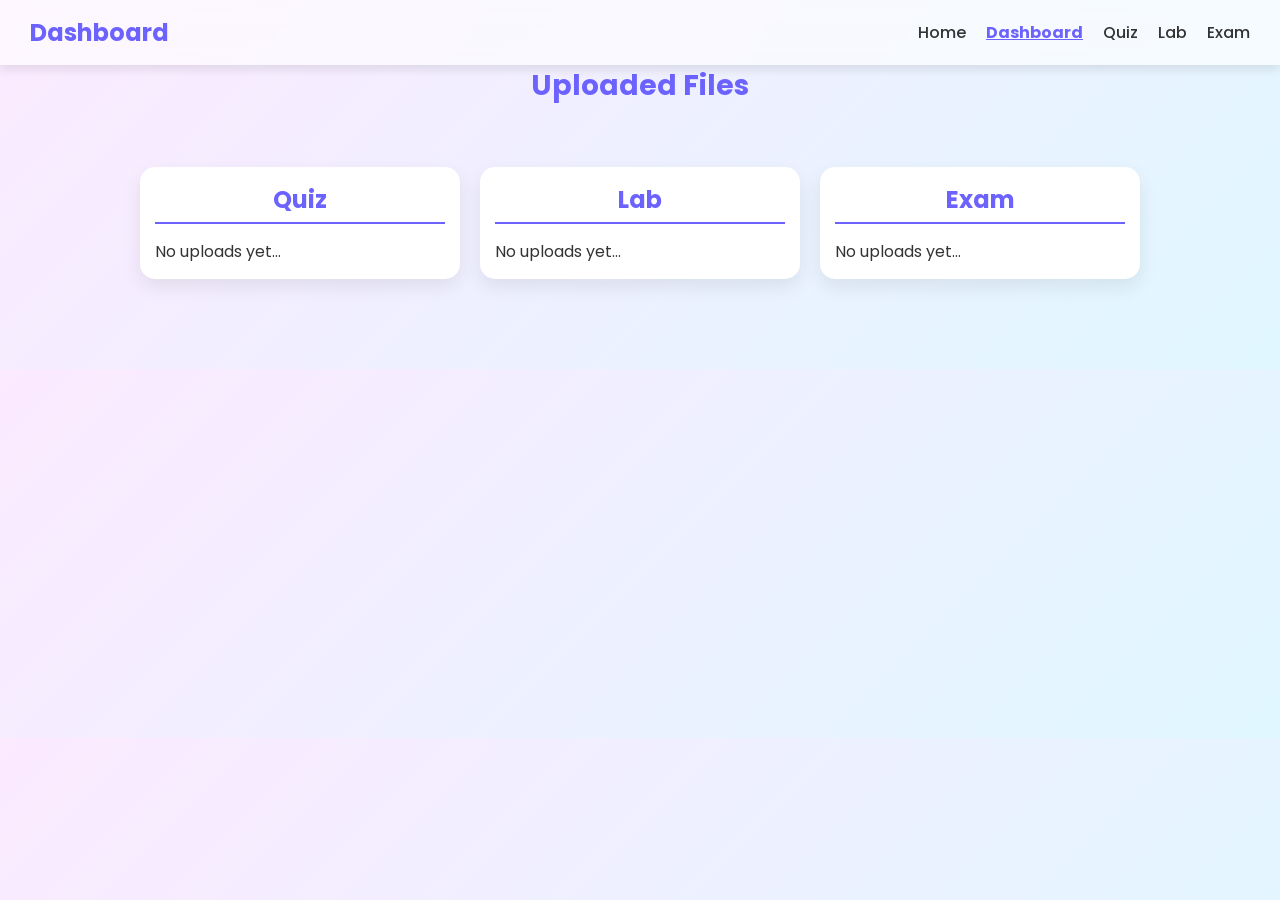
==== dashboard.html @ 838af4b1 "Add files via upload" ====
<!DOCTYPE html>
<html lang="en">
<head>
<meta charset="UTF-8">
<title>Dashboard</title>
<link rel="stylesheet" href="style.css">
</head>

<!-- LIGHTBOX -->
<div id="lightbox" onclick="closeLightbox()">
  <img id="lightbox-img">
</div>

<body>

<nav>
  <h2>Dashboard </h2>
  <ul>
    <li><a href="index.html" class="nav-link">Home</a></li>
    <li><a href="dashboard.html" class="nav-link">Dashboard</a></li>
    <li><a href="quiz.html" class="nav-link">Quiz</a></li>
    <li><a href="lab.html" class="nav-link">Lab</a></li>
    <li><a href="exam.html" class="nav-link">Exam</a></li>
  </ul>
</nav>

<h1 class="center">Uploaded Files</h1>

<div class="dashboard-wrapper">
  <section class="dashboard-section">
    <h2>Quiz</h2>
    <div id="quiz-uploads" class="uploads"></div>
  </section>

  <section class="dashboard-section">
    <h2>Lab</h2>
    <div id="lab-uploads" class="uploads"></div>
  </section>

  <section class="dashboard-section">
    <h2>Exam</h2>
    <div id="exam-uploads" class="uploads"></div>
  </section>
</div>

<script src="script.js"></script>
</body>
</html>
---- style.css ----
@import url('https://fonts.googleapis.com/css2?family=Poppins:wght@300;500;700&display=swap');

* {
  margin: 0;
  padding: 0;
  box-sizing: border-box;
  font-family: 'Poppins', sans-serif;
}

body {
  background: linear-gradient(135deg, #fceaff, #e0f7ff);
  color: #333;
}

/* NAVBAR */
nav {
  display: flex;
  justify-content: space-between;
  align-items: center;
  padding: 15px 30px;
  background: rgba(255,255,255,0.6);
  backdrop-filter: blur(10px);
  box-shadow: 0 4px 10px rgba(0,0,0,0.1);
}

nav h2 {
  color: #6c63ff;
}

nav ul {
  display: flex;
  gap: 20px;
  list-style: none;
}

nav a {
  text-decoration: none;
  color: #333;
  font-weight: 500;
  transition: 0.3s;
}

nav a:hover {
  color: #6c63ff;
}

/* HOME */
.home {
  text-align: center;
  padding: 50px 20px;
}

.profile {
  width: 160px;
  border-radius: 50%;
  border: 5px solid white;
  box-shadow: 0 10px 20px rgba(0,0,0,0.1);
  margin-bottom: 15px;
}

h1 {
  font-size: 28px;
}

.about, .skills {
  background: white;
  margin: 20px auto;
  padding: 20px;
  width: 300px;
  border-radius: 20px;
  box-shadow: 0 10px 25px rgba(0,0,0,0.08);
}

/* FORM */
.form {
  background: white;
  padding: 25px;
  width: 320px;
  margin: 80px auto;
  border-radius: 20px;
  box-shadow: 0 10px 25px rgba(0,0,0,0.1);
  display: flex;
  flex-direction: column;
  gap: 12px;
}

input {
  padding: 12px;
  border-radius: 10px;
  border: 1px solid #ddd;
}

button {
  padding: 12px;
  border-radius: 10px;
  border: none;
  background: linear-gradient(135deg, #6c63ff, #a29bfe);
  color: white;
  font-weight: bold;
  cursor: pointer;
  transition: 0.3s;
}

button:hover {
  transform: scale(1.05);
}

/* DASHBOARD */
#output {
  padding: 20px;
  display: flex;
  flex-wrap: wrap;
  gap: 20px;
  justify-content: center;
}

#output div {
  background: white;
  padding: 15px;
  width: 200px;
  border-radius: 15px;
  box-shadow: 0 8px 20px rgba(0,0,0,0.08);
  text-align: center;
}

/* ANIMATION */
@keyframes fadeIn {
  from {
    opacity: 0;
    transform: translateY(20px);
  }
  to {
    opacity: 1;
    transform: translateY(0);
  }
}

.home, .form, #output div {
  animation: fadeIn 0.6s ease-in-out;
}

#preview {
  margin-top: 10px;
  box-shadow: 0 5px 15px rgba(0,0,0,0.1);
}

/* LIGHTBOX STYLE */
#lightbox {
  position: fixed;
  top: 0;
  left: 0;
  width: 100%;
  height: 100%;
  background: rgba(0,0,0,0.8);
  display: none;
  justify-content: center;
  align-items: center;
  z-index: 999;
}

#lightbox img {
  max-width: 80%;
  max-height: 80%;
  border-radius: 15px;
}

#lightbox img {
  animation: zoomIn 0.3s ease;
}

@keyframes zoomIn {
  from {
    transform: scale(0.7);
    opacity: 0;
  }
  to {
    transform: scale(1);
    opacity: 1;
  }
}

.delete-btn {
  margin-top: 10px;
  padding: 8px;
  background: #ff4d6d;
  color: white;
  border: none;
  border-radius: 8px;
  cursor: pointer;
  transition: 0.3s;
}

.delete-btn:hover {
  background: #ff1e4d;
}

nav a.active {
  color: #6c63ff;
  font-weight: bold;
}

/* PAGE TRANSITION */
body {
  opacity: 0;
  transition: opacity 0.4s ease;
}

body.show {
  opacity: 1;
}

.form button:disabled {
  background: #4cd137;
  cursor: default;
}

.dashboard-section {
  margin: 40px auto;
  width: 90%;
  max-width: 800px;
}

.dashboard-section h2 {
  color: #6c63ff;
  margin-bottom: 15px;
  border-bottom: 2px solid #6c63ff;
  padding-bottom: 5px;
}

.uploads {
  display: flex;
  flex-wrap: wrap;
  gap: 20px;
}

.dashboard-card {
  background: white;
  padding: 15px;
  width: 220px;
  border-radius: 15px;
  box-shadow: 0 8px 20px rgba(0,0,0,0.08);
  text-align: center;
}

.dashboard-wrapper {
  display: flex;
  justify-content: space-between;
  gap: 20px;
  flex-wrap: wrap;
  width: 90%;
  max-width: 1000px;
  margin: 0 auto 50px auto;
}

.dashboard-section {
  flex: 1 1 300px; /* grow/shrink, min 300px */
  background: #fff;
  padding: 15px;
  border-radius: 15px;
  box-shadow: 0 8px 20px rgba(0,0,0,0.08);
}

.dashboard-section h2 {
  color: #6c63ff;
  margin-bottom: 15px;
  border-bottom: 2px solid #6c63ff;
  padding-bottom: 5px;
  text-align: center; /* center label */
}

.center {
  text-align: center;
  margin-bottom: 30px;
  color: #6c63ff;
  font-size: 28px;
}

nav {
  position: sticky;
  top: 0;
  z-index: 999;
}

nav a.active {
  color: #6c63ff;
  font-weight: bold;
  text-decoration: underline;
}

nav a.active {
  color: #6c63ff;          /* pastel purple highlight */
  font-weight: bold;
  text-decoration: underline;
}

.center {
  text-align: center;
  color: #6c63ff;
  font-size: 28px;
  margin-bottom: 20px;
}

 .profile-img {
      width: 150px;              
      height: 150px;            
      border-radius: 50%;       
      border: 5px solid #ff69b4; 
      object-fit: cover;         
    }
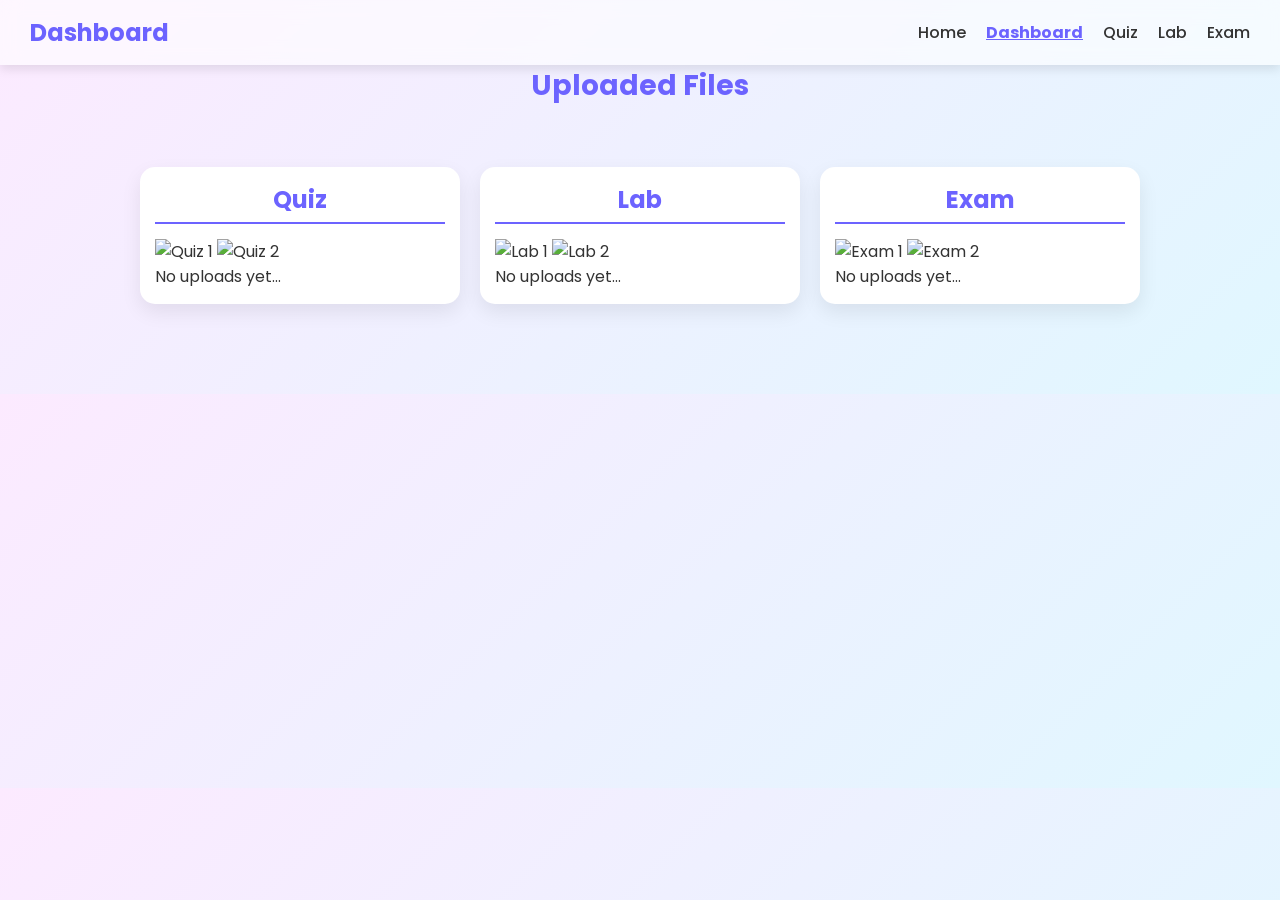
==== commit 1396be5a: "Enhance dashboard with image galleries for sections Added image galleries for quiz, lab, and exam se" ====
--- a/dashboard.html
+++ b/dashboard.html
@@ -2,19 +2,21 @@
 <html lang="en">
 <head>
 <meta charset="UTF-8">
+<meta name="viewport" content="width=device-width, initial-scale=1.0">
 <title>Dashboard</title>
 <link rel="stylesheet" href="style.css">
 </head>
 
+<body>
+
 <!-- LIGHTBOX -->
 <div id="lightbox" onclick="closeLightbox()">
-  <img id="lightbox-img">
+  <img id="lightbox-img" alt="Preview">
 </div>
 
-<body>
-
+<!-- NAVIGATION -->
 <nav>
-  <h2>Dashboard </h2>
+  <h2>Dashboard</h2>
   <ul>
     <li><a href="index.html" class="nav-link">Home</a></li>
     <li><a href="dashboard.html" class="nav-link">Dashboard</a></li>
@@ -24,25 +26,50 @@
   </ul>
 </nav>
 
+<!-- PAGE TITLE -->
 <h1 class="center">Uploaded Files</h1>
 
 <div class="dashboard-wrapper">
+
+  <!-- QUIZ SECTION -->
   <section class="dashboard-section">
     <h2>Quiz</h2>
+
+    <div class="dashboard-gallery">
+      <img src="images/quiz1.jpg" alt="Quiz 1" onclick="openLightbox(this.src)">
+      <img src="images/quiz2.jpg" alt="Quiz 2" onclick="openLightbox(this.src)">
+    </div>
+
     <div id="quiz-uploads" class="uploads"></div>
   </section>
 
+  <!-- LAB SECTION -->
   <section class="dashboard-section">
     <h2>Lab</h2>
+
+    <div class="dashboard-gallery">
+      <img src="images/lab1.jpg" alt="Lab 1" onclick="openLightbox(this.src)">
+      <img src="images/lab2.jpg" alt="Lab 2" onclick="openLightbox(this.src)">
+    </div>
+
     <div id="lab-uploads" class="uploads"></div>
   </section>
 
+  <!-- EXAM SECTION -->
   <section class="dashboard-section">
     <h2>Exam</h2>
+
+    <div class="dashboard-gallery">
+      <img src="images/exam1.jpg" alt="Exam 1" onclick="openLightbox(this.src)">
+      <img src="images/exam2.jpg" alt="Exam 2" onclick="openLightbox(this.src)">
+    </div>
+
     <div id="exam-uploads" class="uploads"></div>
   </section>
+
 </div>
 
 <script src="script.js"></script>
+
 </body>
-</html>+</html>
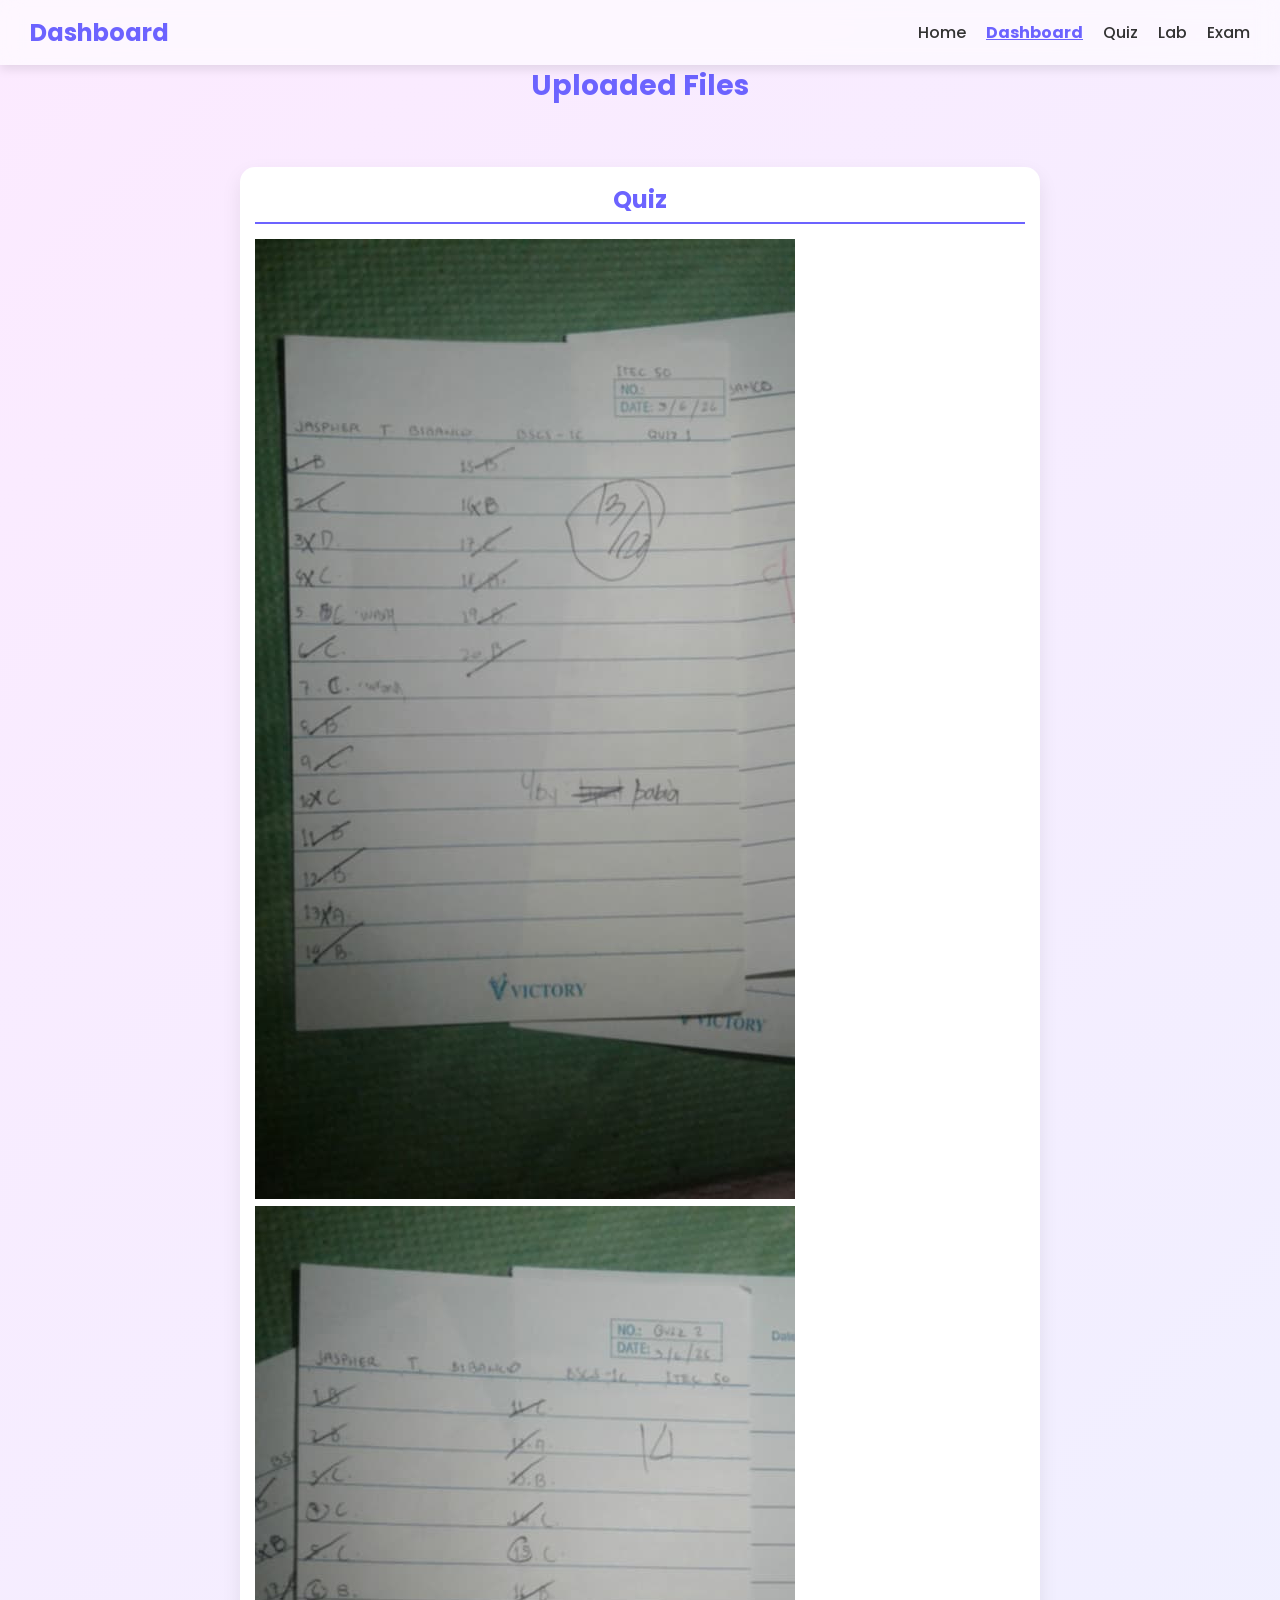
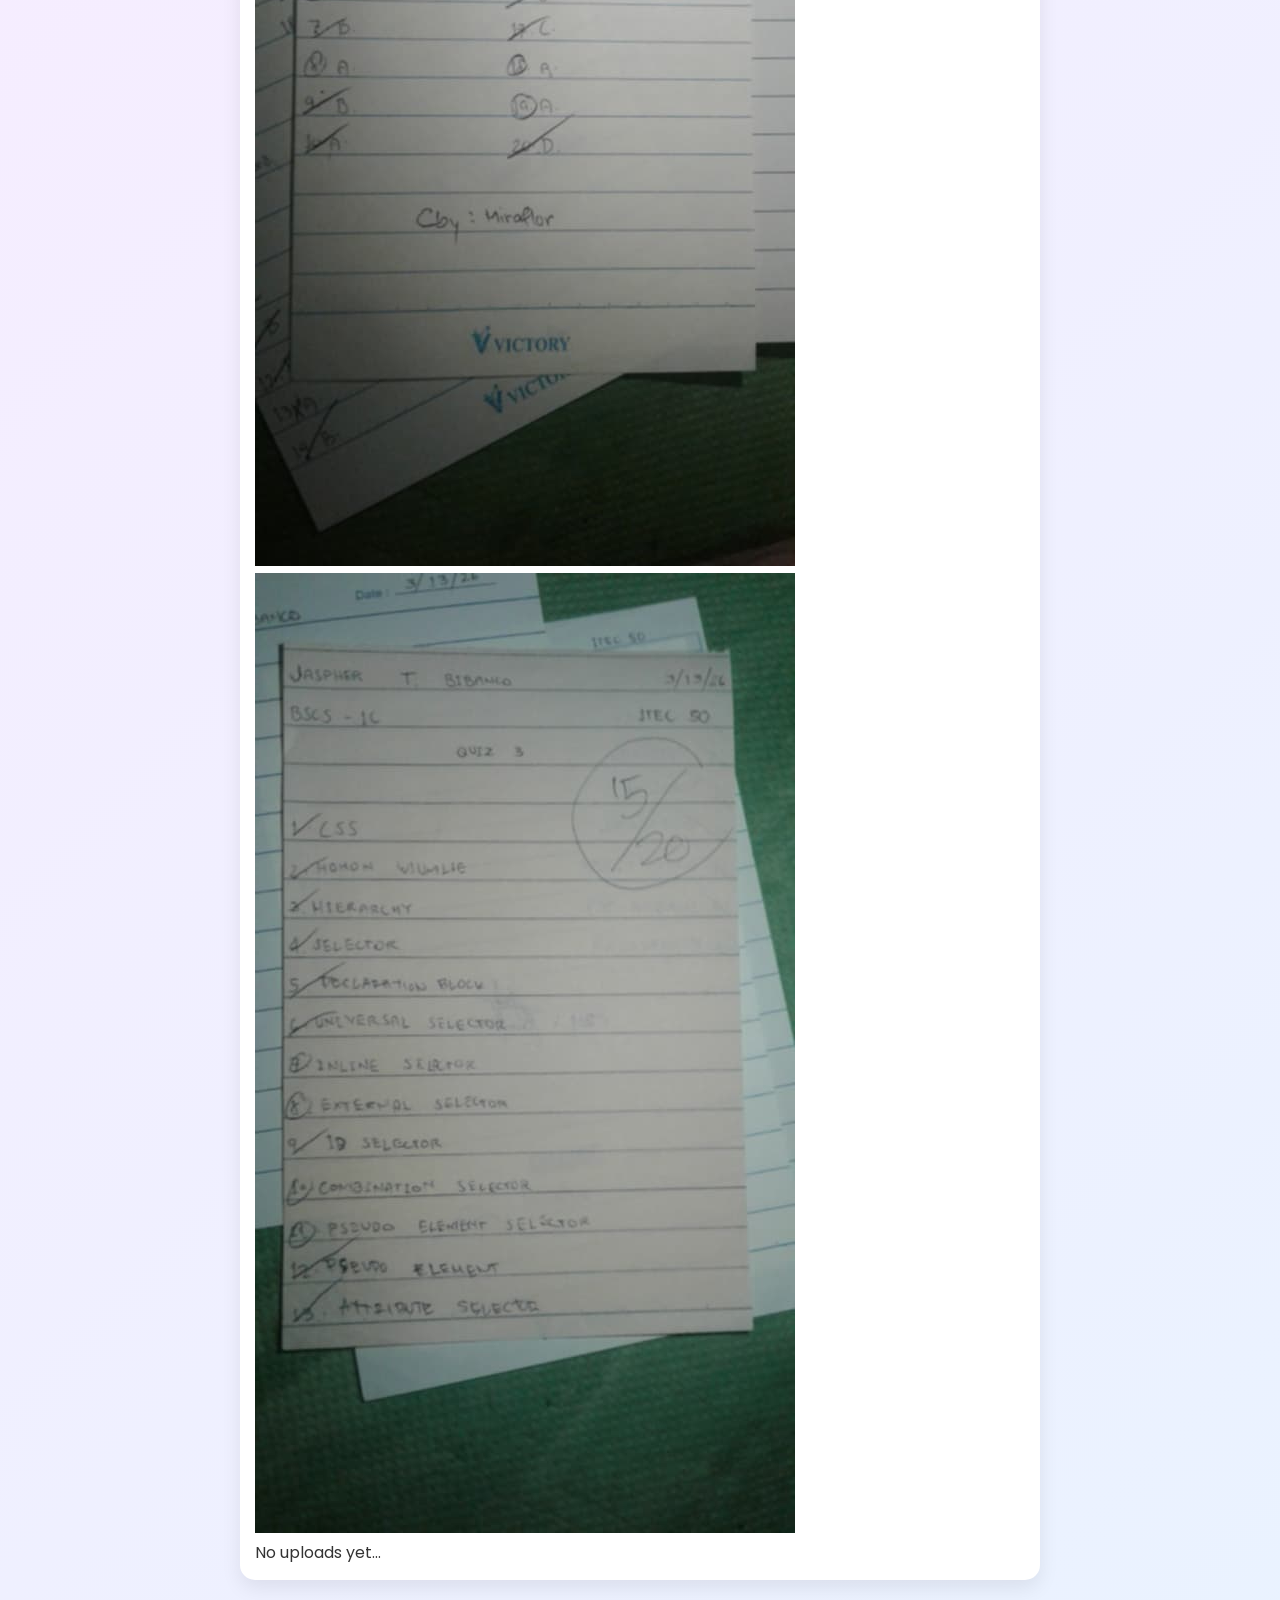
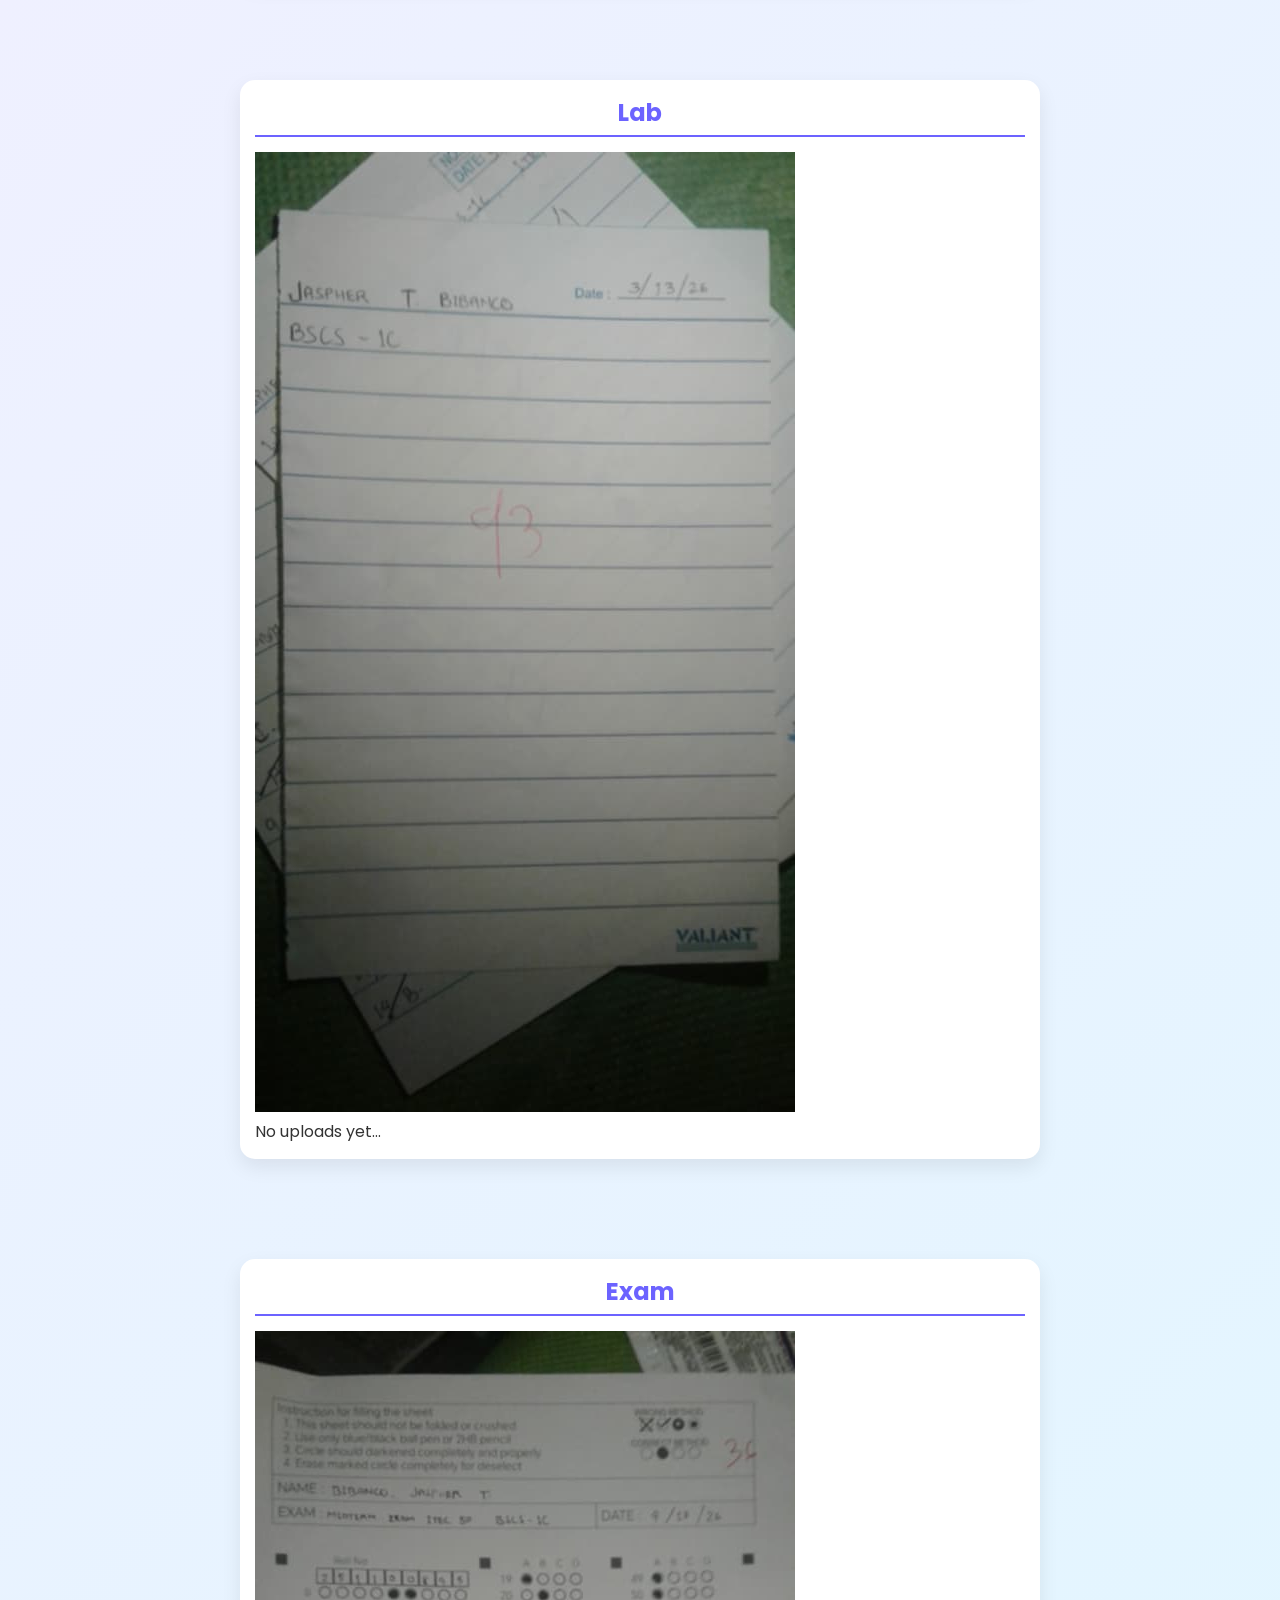
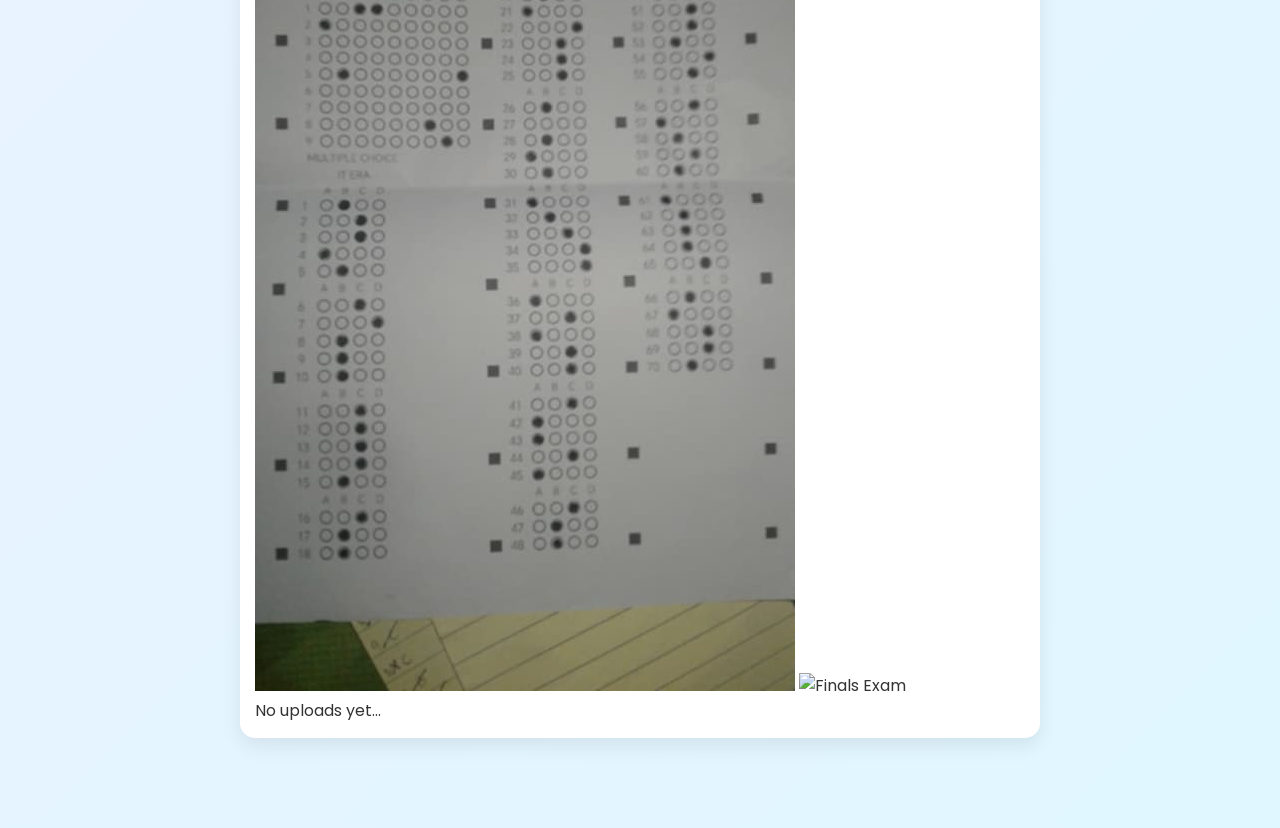
==== commit e874e3ad: "Update dashboard.html" ====
--- a/dashboard.html
+++ b/dashboard.html
@@ -36,8 +36,9 @@
     <h2>Quiz</h2>
 
     <div class="dashboard-gallery">
-      <img src="images/quiz1.jpg" alt="Quiz 1" onclick="openLightbox(this.src)">
-      <img src="images/quiz2.jpg" alt="Quiz 2" onclick="openLightbox(this.src)">
+      <img src="Quiz1.jpg" alt="Quiz 1" onclick="openLightbox(this.src)">
+      <img src="Quiz2.jpg" alt="Quiz 2" onclick="openLightbox(this.src)">
+      <img src="Quiz3.jpg" alt="Quiz 3" onclick="openLightbox(this.src)">
     </div>
 
     <div id="quiz-uploads" class="uploads"></div>
@@ -48,8 +49,7 @@
     <h2>Lab</h2>
 
     <div class="dashboard-gallery">
-      <img src="images/lab1.jpg" alt="Lab 1" onclick="openLightbox(this.src)">
-      <img src="images/lab2.jpg" alt="Lab 2" onclick="openLightbox(this.src)">
+      <img src="Lab1.jpg" alt="Lab 1" onclick="openLightbox(this.src)">
     </div>
 
     <div id="lab-uploads" class="uploads"></div>
@@ -60,8 +60,8 @@
     <h2>Exam</h2>
 
     <div class="dashboard-gallery">
-      <img src="images/exam1.jpg" alt="Exam 1" onclick="openLightbox(this.src)">
-      <img src="images/exam2.jpg" alt="Exam 2" onclick="openLightbox(this.src)">
+      <img src="MidtermsExam.jpg" alt="Midterms Exam" onclick="openLightbox(this.src)">
+      <img src="Finals.jpg" alt="Finals Exam" onclick="openLightbox(this.src)">
     </div>
 
     <div id="exam-uploads" class="uploads"></div>
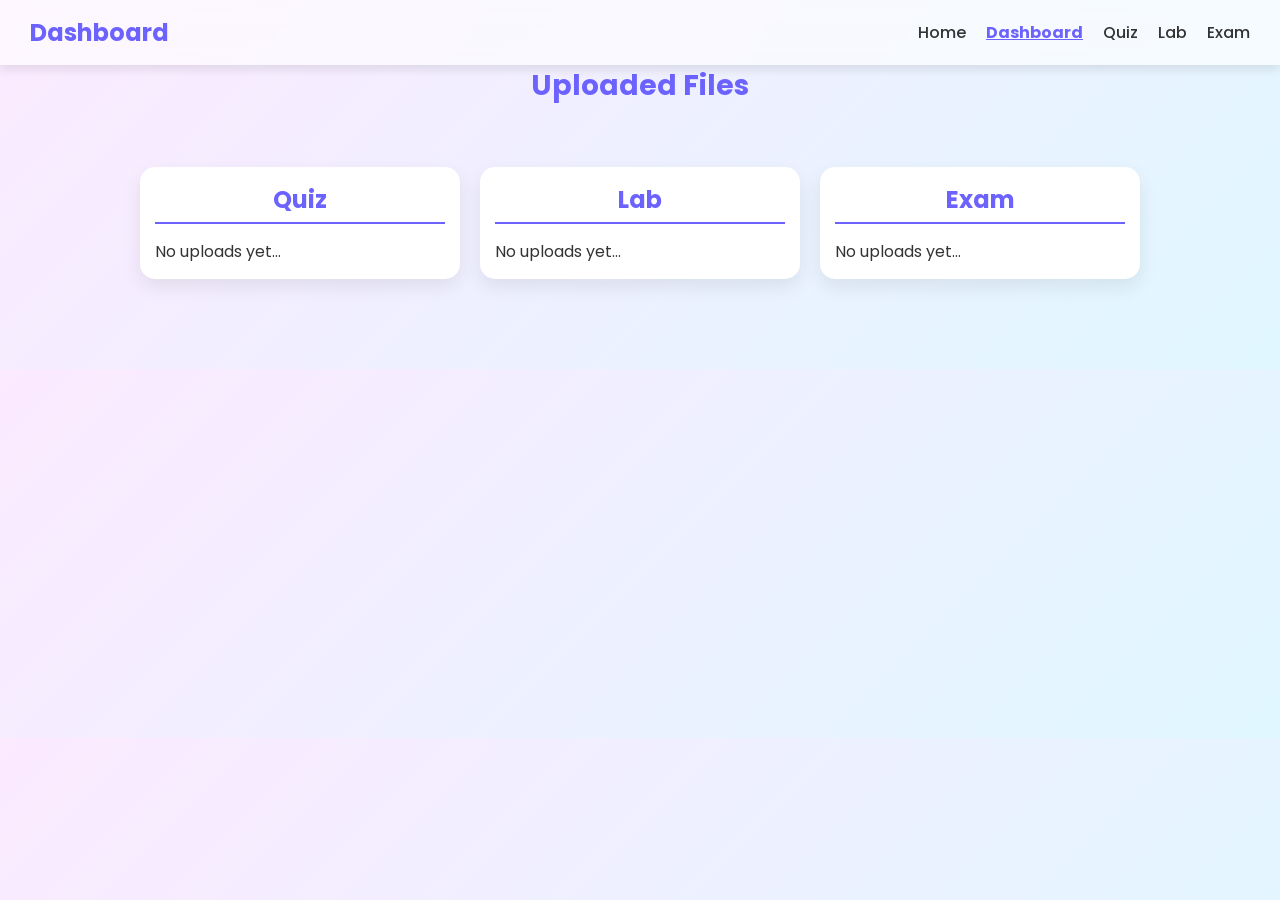
==== commit dae00c83: "Refactor dashboard layout to simplify sections Removed image galleries and upload sections for Quiz," ====
--- a/dashboard.html
+++ b/dashboard.html
@@ -2,21 +2,19 @@
 <html lang="en">
 <head>
 <meta charset="UTF-8">
-<meta name="viewport" content="width=device-width, initial-scale=1.0">
 <title>Dashboard</title>
 <link rel="stylesheet" href="style.css">
 </head>
 
+<!-- LIGHTBOX -->
+<div id="lightbox" onclick="closeLightbox()">
+  <img id="lightbox-img">
+</div>
+
 <body>
 
-<!-- LIGHTBOX -->
-<div id="lightbox" onclick="closeLightbox()">
-  <img id="lightbox-img" alt="Preview">
-</div>
-
-<!-- NAVIGATION -->
 <nav>
-  <h2>Dashboard</h2>
+  <h2>Dashboard </h2>
   <ul>
     <li><a href="index.html" class="nav-link">Home</a></li>
     <li><a href="dashboard.html" class="nav-link">Dashboard</a></li>
@@ -26,50 +24,25 @@
   </ul>
 </nav>
 
-<!-- PAGE TITLE -->
 <h1 class="center">Uploaded Files</h1>
 
 <div class="dashboard-wrapper">
-
-  <!-- QUIZ SECTION -->
   <section class="dashboard-section">
     <h2>Quiz</h2>
-
-    <div class="dashboard-gallery">
-      <img src="Quiz1.jpg" alt="Quiz 1" onclick="openLightbox(this.src)">
-      <img src="Quiz2.jpg" alt="Quiz 2" onclick="openLightbox(this.src)">
-      <img src="Quiz3.jpg" alt="Quiz 3" onclick="openLightbox(this.src)">
-    </div>
-
     <div id="quiz-uploads" class="uploads"></div>
   </section>
 
-  <!-- LAB SECTION -->
   <section class="dashboard-section">
     <h2>Lab</h2>
-
-    <div class="dashboard-gallery">
-      <img src="Lab1.jpg" alt="Lab 1" onclick="openLightbox(this.src)">
-    </div>
-
     <div id="lab-uploads" class="uploads"></div>
   </section>
 
-  <!-- EXAM SECTION -->
   <section class="dashboard-section">
     <h2>Exam</h2>
-
-    <div class="dashboard-gallery">
-      <img src="MidtermsExam.jpg" alt="Midterms Exam" onclick="openLightbox(this.src)">
-      <img src="Finals.jpg" alt="Finals Exam" onclick="openLightbox(this.src)">
-    </div>
-
     <div id="exam-uploads" class="uploads"></div>
   </section>
-
 </div>
 
 <script src="script.js"></script>
-
 </body>
 </html>
--- a/style.css
+++ b/style.css
@@ -306,4 +306,23 @@
       border-radius: 50%;       
       border: 5px solid #ff69b4; 
       object-fit: cover;         
-    }+    }
+.dashboard-gallery {
+  display: flex;
+  justify-content: center;
+  gap: 10px;
+  margin-bottom: 15px;
+}
+
+.dashboard-gallery img {
+  width: 120px;
+  height: 120px;
+  object-fit: cover;
+  border-radius: 10px;
+  cursor: pointer;
+  transition: transform 0.3s ease;
+}
+
+.dashboard-gallery img:hover {
+  transform: scale(1.05);
+}
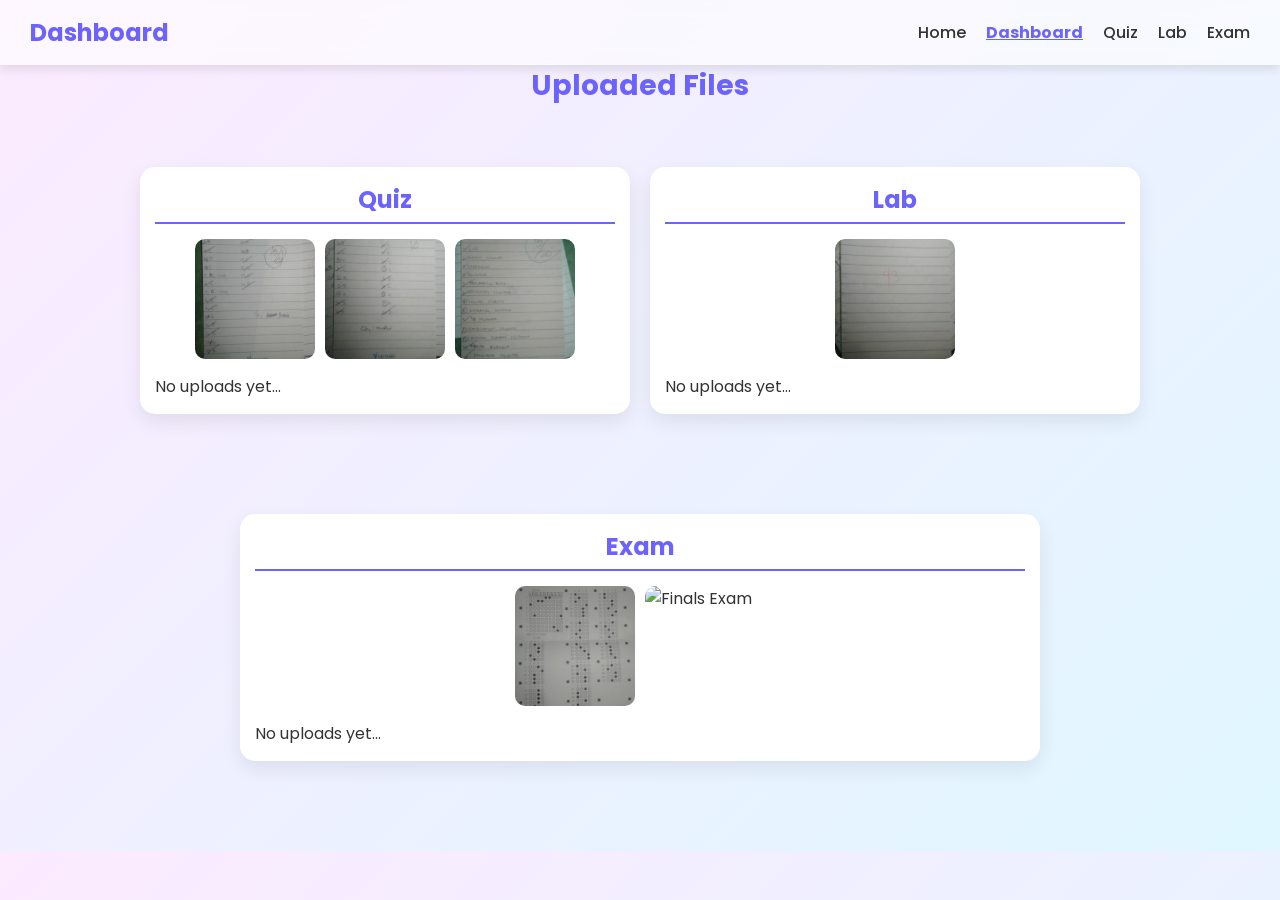
==== commit 5719c7a2: "Update dashboard.html" ====
--- a/dashboard.html
+++ b/dashboard.html
@@ -2,19 +2,21 @@
 <html lang="en">
 <head>
 <meta charset="UTF-8">
+<meta name="viewport" content="width=device-width, initial-scale=1.0">
 <title>Dashboard</title>
 <link rel="stylesheet" href="style.css">
 </head>
 
+<body>
+
 <!-- LIGHTBOX -->
 <div id="lightbox" onclick="closeLightbox()">
-  <img id="lightbox-img">
+  <img id="lightbox-img" alt="Preview">
 </div>
 
-<body>
-
+<!-- NAVIGATION -->
 <nav>
-  <h2>Dashboard </h2>
+  <h2>Dashboard</h2>
   <ul>
     <li><a href="index.html" class="nav-link">Home</a></li>
     <li><a href="dashboard.html" class="nav-link">Dashboard</a></li>
@@ -24,25 +26,50 @@
   </ul>
 </nav>
 
+<!-- PAGE TITLE -->
 <h1 class="center">Uploaded Files</h1>
 
 <div class="dashboard-wrapper">
+
+  <!-- QUIZ SECTION -->
   <section class="dashboard-section">
     <h2>Quiz</h2>
+
+    <div class="dashboard-gallery">
+      <img src="Quiz1.jpg" alt="Quiz 1" onclick="openLightbox(this.src)">
+      <img src="Quiz2.jpg" alt="Quiz 2" onclick="openLightbox(this.src)">
+      <img src="Quiz3.jpg" alt="Quiz 3" onclick="openLightbox(this.src)">
+    </div>
+
     <div id="quiz-uploads" class="uploads"></div>
   </section>
 
+  <!-- LAB SECTION -->
   <section class="dashboard-section">
     <h2>Lab</h2>
+
+    <div class="dashboard-gallery">
+      <img src="Lab1.jpg" alt="Lab 1" onclick="openLightbox(this.src)">
+    </div>
+
     <div id="lab-uploads" class="uploads"></div>
   </section>
 
+  <!-- EXAM SECTION -->
   <section class="dashboard-section">
     <h2>Exam</h2>
+
+    <div class="dashboard-gallery">
+      <img src="MidtermsExam.jpg" alt="Midterms Exam" onclick="openLightbox(this.src)">
+      <img src="Finals.jpg" alt="Finals Exam" onclick="openLightbox(this.src)">
+    </div>
+
     <div id="exam-uploads" class="uploads"></div>
   </section>
+
 </div>
 
 <script src="script.js"></script>
+
 </body>
-</html>
+        </html>
